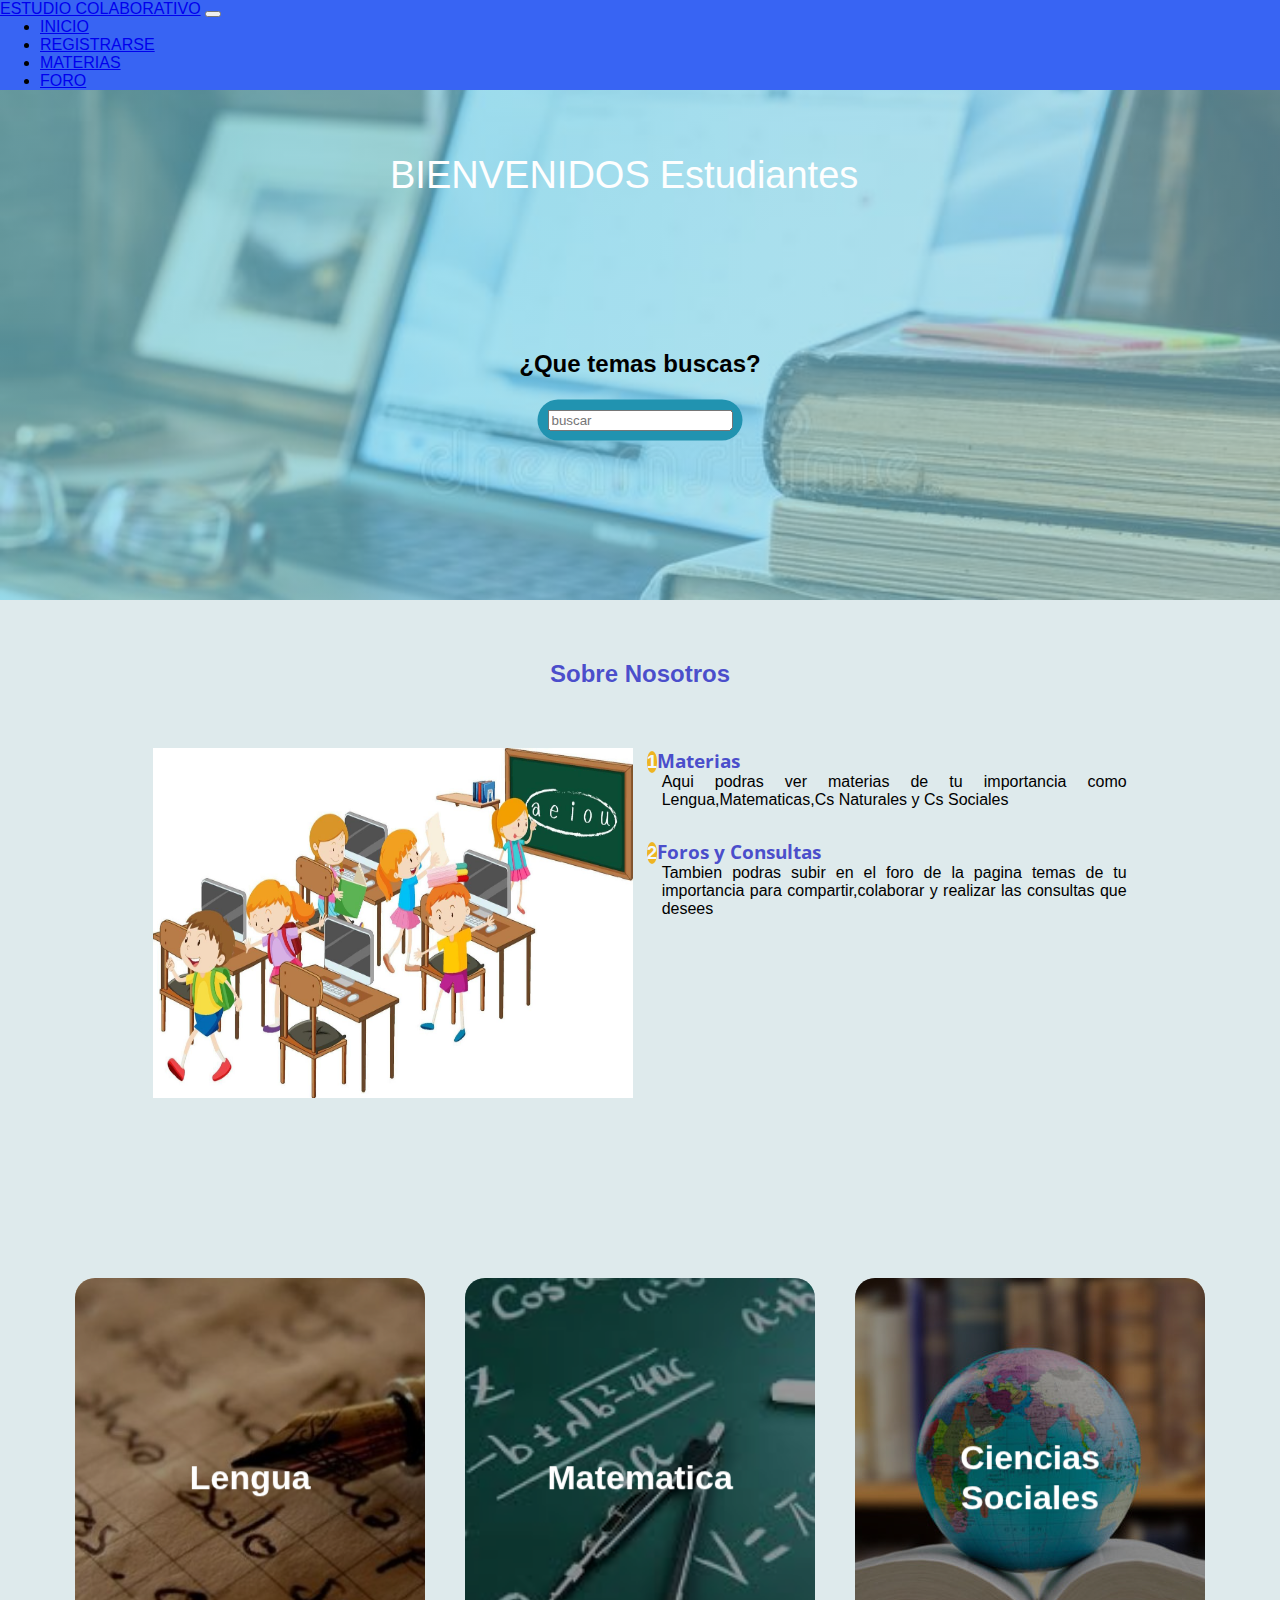
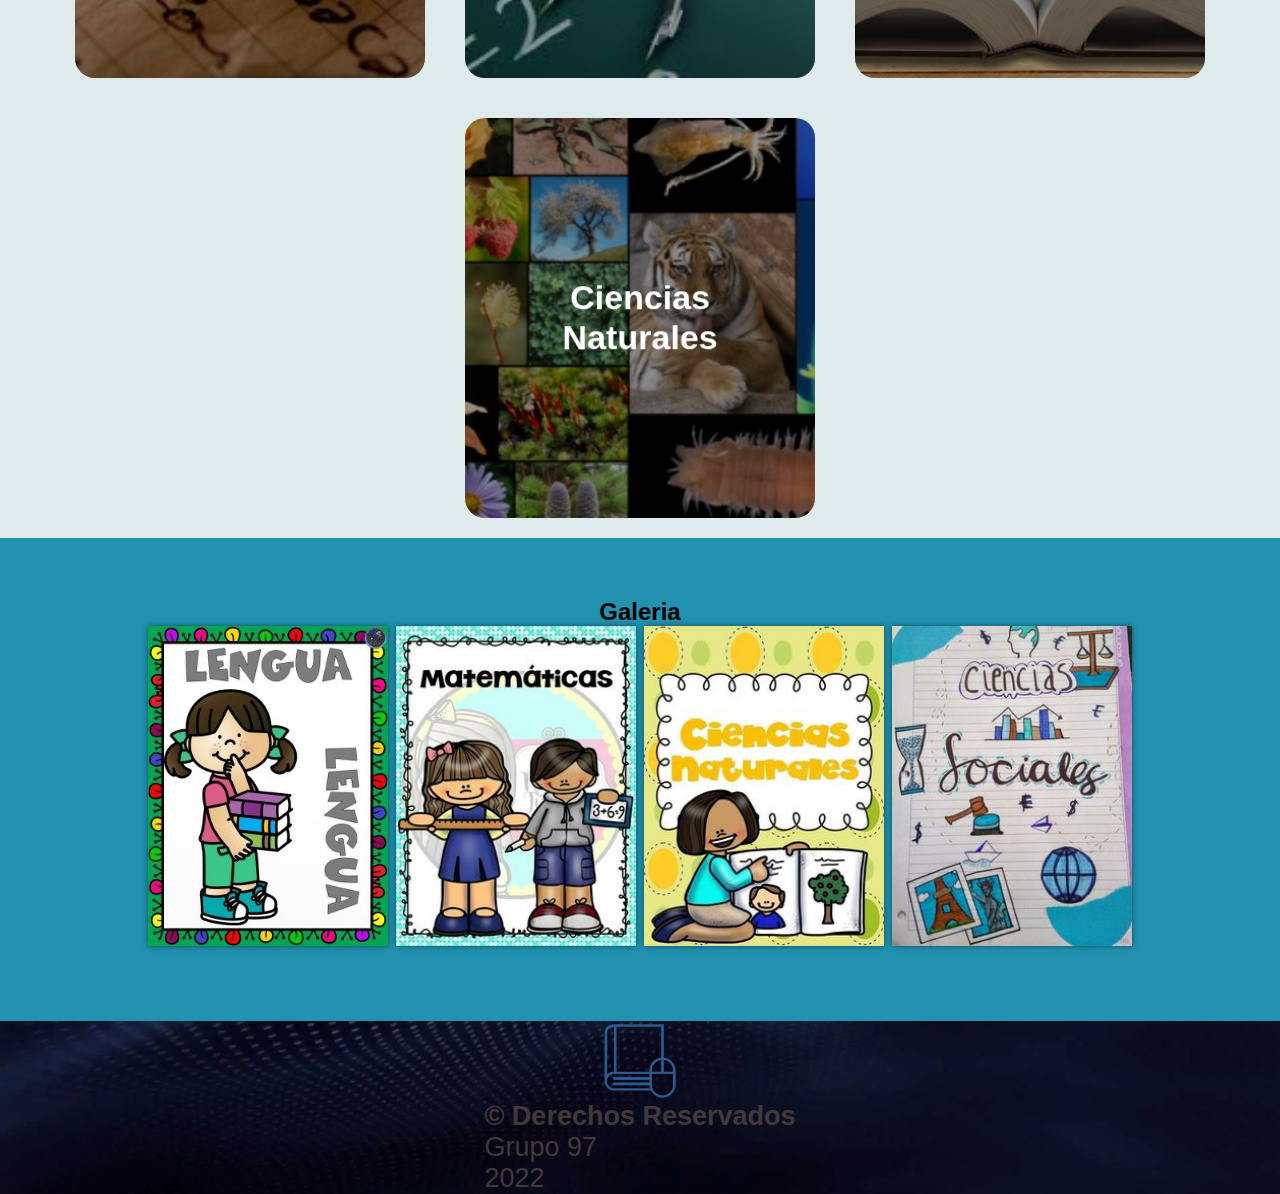
==== pantallas/index.html @ a740c690 "Initial commit" ====
<!DOCTYPE html>
<html lang="es">

<head>
    <meta charset="UTF-8">
    <meta http-equiv="X-UA-Compatible" content="IE=edge">
    <meta name="viewport" content="width=device-width, initial-scale=1.0">
    <link href="https://cdn.jsdelivr.net/npm/bootstrap@5.2.0/dist/css/bootstrap.min.css" rel="stylesheet"
        integrity="sha384-gH2yIJqKdNHPEq0n4Mqa/HGKIhSkIHeL5AyhkYV8i59U5AR6csBvApHHNl/vI1Bx" crossorigin="anonymous">

    <link rel="shortcut icon" href="../imagenes/logo estudio.png" type="image/x-icon">
    <link rel="stylesheet" href="https://cdnjs.cloudflare.com/ajax/libs/font-awesome/6.1.1/css/all.min.css"
        integrity="sha512-KfkfwYDsLkIlwQp6LFnl8zNdLGxu9YAA1QvwINks4PhcElQSvqcyVLLD9aMhXd13uQjoXtEKNosOWaZqXgel0g=="
        crossorigin="anonymous" referrerpolicy="no-referrer" />
    <link rel="stylesheet" href="../estilos/estilos.css">
    <link href="https://fonts.googleapis.com/css2?family=Open+Sans:ital@0;1&display=swap" rel="stylesheet">
    <title>ESTUDIO COLABORATIVO</title>
</head>

<body>
    <header>
        <nav class="navbar navbar-expand-lg navbar-dark" style="background-color: #3864f3;">
            <div class="container-fluid">
                <a class="navbar-brand" href="#">ESTUDIO COLABORATIVO</a>
                <button class="navbar-toggler" type="button" data-bs-toggle="collapse" data-bs-target="#navbarNav"
                    aria-controls="navbarNav" aria-expanded="false" aria-label="Toggle navigation">
                    <span class="navbar-toggler-icon"></span>
                </button>
                <div class="collapse navbar-collapse" id="navbarNav">
                    <ul class="navbar-nav  mx-auto">
                        <li class="nav-item">
                            <a class="nav-link active" aria-current="page" href="index.html">INICIO</a>
                        </li>
                        <li class="nav-item">
                            <a class="nav-link" href="registro.html">REGISTRARSE</a>
                        </li>
                        <li class="nav-item">
                            <a class="nav-link" href="materias.html">MATERIAS</a>
                        </li>
                        <li class="nav-item">
                            <a class="nav-link" href="foro.html">FORO</a>
                        </li>


                    </ul>
                </div>
            </div>
        </nav>




        <section class="texto_header">
            <div class="contenedor-bienvenidos">
                <p>BIENVENIDOS</p>
                <ul>
                <li>Estudiantes</li>
                <li>Docentes</li>
                <li>Todos</li>
                </ul>
            </div>
            <h2>¿Que temas buscas?</h2>
            <div class="buscar">
                <input type="text" placeholder="buscar" required>
                <a href="" class="btn">
                    <i class="fas fa-search icon"></i>
                </a>

            </div>

        </section>

    </header>

    <main>
        <section class="contenedor principal">
            <h2 class="titulo">Sobre Nosotros</h2>
            <div class="contenedor-sobre-nosotros">
                <img src="../imagenes/estudiantes.jpg" alt="" class="imagen-estudio">
                <div class="contenido-texto">
                    <h3><span>1</span>Materias</h3>
                    <p>Aqui podras ver materias de tu importancia como Lengua,Matematicas,Cs Naturales y Cs Sociales
                    </p>
                    <h3><span>2</span>Foros y Consultas</h3>
                    <p>Tambien podras subir en el foro de la pagina temas de tu importancia para compartir,colaborar y
                        realizar las consultas que
                        desees</p>
                </div>
            </div>
        </section>

        <div class="container__card">

            <div class="card__father">
                <div class="card">
                    <div class="card__front" style="background-image: url(../imagenes/lengua2.jpg.crdownload);">
                        <div class="bg"></div>
                        <div class="body__card_front">
                            <h1>Lengua</h1>
                        </div>
                    </div>
                    <div class="card__back">
                        <div class="body__card_back">
                            <h1>LENGUA</h1>
                            <p>aqui podras encontras todo lo referido a lengua</p>
                            <input type="button" value="entrar">
                        </div>
                    </div>
                </div>
            </div>

            <div class="card__father">
                <div class="card">
                    <div class="card__front" style="background-image: url(../imagenes/matematicas2.jpg);">
                        <div class="bg"></div>
                        <div class="body__card_front">
                            <h1>Matematica</h1>
                        </div>
                    </div>
                    <div class="card__back">
                        <div class="body__card_back">
                            <h1>MATEMATICA</h1>
                            <p>Aqui encontraras todo lo relacionado a la materia matematica</p>
                            <input type="button" value="entrar">
                        </div>
                    </div>
                </div>
            </div>

            <div class="card__father">
                <div class="card">
                    <div class="card__front" style="background-image: url(../imagenes/ciencias\ sociales2.jpeg);">
                        <div class="bg"></div>
                        <div class="body__card_front">
                            <h1>Ciencias Sociales</h1>
                        </div>
                    </div>
                    <div class="card__back">
                        <div class="body__card_back">
                            <h1>CIENCIAS SOCIALES</h1>
                            <p>aqui encontraras todo lo relacionado a ciencias sociales.</p>
                            <input type="button" value="entrar">
                        </div>
                    </div>
                </div>
            </div>
            <div class="card__father">
                <div class="card">
                    <div class="card__front" style="background-image: url(../imagenes/ciencias\ naturales2.jpg);">
                        <div class="bg"></div>
                        <div class="body__card_front">
                            <h1>Ciencias Naturales</h1>
                        </div>
                    </div>
                    <div class="card__back">
                        <div class="body__card_back">
                            <h1>CIENCIAS NATURALES</h1>
                            <p>aqui encontraras todo lo relacionado a cs naturales

                            </p>
                            <input type="button" value="entrar">
                        </div>
                    </div>
                </div>
            </div>

        </div>

        <section class="galeria" id="portafolio">
            <div class="contenedor">
                <h2 class="subtitulo">Galeria</h2>
                <div class="contenedor-galeria">
                    <img src="../imagenes/lengua.jpg" alt="" class="img-galeria" href="#">
                    <img src="../imagenes/matematica.jpg" alt="" class="img-galeria">
                    <img src="../imagenes/ciencias naturales.jpg" alt="" class="img-galeria">
                    <img src="../imagenes/ciencias sociales.jpg" alt="" class="img-galeria">
                </div>

            </div>

        </section>

        </section>
        <footer>
            <div class="container-fluid footer" id="fondoimagen">

                <div clas="row align-items-center ">

                    <div class="col align-items-start">
                        <img src="../imagenes/logo estudio.png">
                    </div>

                </div>

                <div class="col-3 text-center" id="autor">
                    <p><b>© Derechos Reservados</b></p>
                    <p>Grupo 97</p>
                    <p>2022</p>
                </div>
            </div>
            
        </footer>
    </main>
    <script src="https://cdn.jsdelivr.net/npm/bootstrap@5.2.0/dist/js/bootstrap.bundle.min.js"
        integrity="sha384-A3rJD856KowSb7dwlZdYEkO39Gagi7vIsF0jrRAoQmDKKtQBHUuLZ9AsSv4jD4Xa" crossorigin="anonymous">
        </script>

</body>

</html>
---- estilos/estilos.css ----
*{
    margin: 0px;
    padding: opx;
    box-sizing: border-box;
    font-family: 'Lato', sans-serif;
}
body{
    font-family: 'open sans';
    background: #deeaec;
}

.contenedor{
    padding: 60px 0;
    width: 90%;
    max-width: 1000px;
    margin: auto;
    overflow: hidden;
}
.titulo{
    color: rgba(42, 42, 196, 0.822);
    text-align: center;
    margin-bottom: 60px;
}
/*header*/

header{
    width: 100%;
    height: 600px;
    background: #2193b0;  /* fallback for old browsers */
background: -webkit-linear-gradient(to right, hsla(191, 78%, 68%, 0.623), hsla(192, 56%, 69%, 0.616)), url(../imagenes/imagen-header.jpg);  /* Chrome 10-25, Safari 5.1-6 */
background: linear-gradient(to right, hsla(191, 78%, 68%, 0.623), hsla(192, 56%, 69%, 0.616)), url(../imagenes/imagen-header.jpg); /* W3C, IE 10+/ Edge, Firefox 16+, Chrome 26+, Opera 12+, Safari 7+ */
background-size: cover;
background-attachment: fixed;
position: relative;;
}




header .texto_header{
    display: flex;
    height: 430px;
    width: 100%;
    align-items: center;
    justify-content: center;
    flex-direction: column;
    text-align: center;
}
.texto_header h1{
    margin-top: 0px;
    margin-bottom: -5.5rem;
    font-weight: 500;
    line-height: 1.2;
}
.texto_header h2{
    margin-top: 30px;
    margin-bottom: -5.5rem;
}
/*tarjetas*/
.container__card{
    max-width: 1200px;
    margin: auto;
    margin-top: 100px;
    perspective: 1000px;
    display: flex;
    justify-content: center;
    flex-wrap: wrap;
    
}

.card__father{
    margin: 20px;
    perspective: 1000px;
}

.card__father:hover .card{
    transform: rotateY(180deg);
}


.card{
    width: 350px;
    height: 400px;
    position: relative;
    transform-style: preserve-3d;
    transition: all 600ms;
}

.card__front{
    background-size: cover;
    background-position: center;
}


.card__front,
.card__back{
    width: 100%;
    height: 100%;
    position: absolute;
    top: 0;
    left: 0;
    backface-visibility: hidden;
    transform-style: preserve-3d;
    border-radius: 20px;
}

.card__back{
    transform: rotateY(180deg);
    background: rgb(164, 200, 236);
}

.body__card_front{
    width: 100%;
    height: 100%;
    text-align: center;
    padding: 40px;
    display: flex;
    justify-content: center;
    align-items: center;
    color: #fff;
    transform: translateZ(60px);
}

.bg{
    width: 100%;
    height: 100%;
    position: absolute;
    top: 0;
    left: 0;
    background: rgba(0,0,0,0.4);
    border-radius: 20px;
}

.body__card_back{
    padding: 40px;
    text-align: center;
    transform: translateZ(60px);
}

.body__card_back p{
    margin-top: 30px;
    font-size: 18px;
}

.body__card_back input{
    padding: 10px 40px;
    margin-top: 30px;
    font-size: 16px;
    cursor: pointer;
    border: none;
    color: white;
    background: #58B0F6;
    box-shadow: 1px 1px 30px -5px #58B0F6;
    border-radius: 10px;
    transition: box-shadow 600ms;
}

.body__card_back input:hover{
    box-shadow: 1px 1px 30px 0px #449de6;
}

/*contedor sobre nosotros*/
.contenedor-sobre-nosotros{
    display: flex;
    justify-content: space-evenly;
}
.imagen-estudio{
    width: 48%;
}
.contenedor-sobre-nosotros .contenido-texto{
    width: 48%;
}
.contenido-texto{
    margin-bottom: 15%;
}
.contenido-texto h3 span{
    background-color: rgb(238, 180, 34);
    border-radius: 50%;
    text-align: center;
    color: aliceblue;
    display: inline-block;
}
.contenido-texto p{
    padding: 0px 0px 30px 15px;
    text-align: justify;
}
.contenido-texto > h3{
    font-family: 'open sans';
    color: rgba(42, 42, 196, 0.822);
}


/*portafolio*/



/*.imagen-varias{
    position: absolute;
    width: 100%;
    height: 100%;
    top: 0%;
    /*transform: scale(0);*/
   /* background: hsla(273,91%,27%,0.7);
    transition:transform .5s;
    display: flex;
    justify-content: center;
    align-items:center;
    flex-direction: column;
}*/

.buscar{
    display: flex;
    justify-content: center;
    align-items: center;
    position: absolute;
    left: 50%;
    top: 70%;
    transform:translate(-50%,-50%);
    background: #2193b0;
    padding: 10px;
    border-radius: 40px;
}
 /* foooter */
.footer{
  
    justify-content: space-between;
    background-color:#c3cbdf;
    display: flex;
    flex-direction: column;
    align-items: center;

    background-image: url(../imagenes/fondo-footer.webp);    
    background-size: cover;
    
    background-repeat: no-repeat;
    
    background-position: center center;
    
}


.navbar {
    background-color: #2193b0;
}


#autor{
    font-size: 27px;
    color:#413939

}
img, svg {
    vertical-align: middle;
    width: 80px;
}

.galeria{
    background:#fefefe;
}
.contenedor-galeria{
    display: flex;
    justify-content:space-evenly;
    flex-wrap: wrap;
}
.img-galeria{
    width: 240px;
    display: block;
    margin-bottom: 15px;
    box-shadow: 0 0 6px rgba(0,0, 0, .5);
    
    
}
.subtitulo{
    text-align: center;
}
 .galeria{
    background: #2193b0;
 }

 /*titulo*/
 .contenedor-bienvenidos{
    display: flex;
    width: 500px;
    height: 40px;
    color: #fefefe;
    font-size: 38px;
    line-height: 40px;
    overflow: hidden;
    position: absolute;
    top: -250px;
    right: 0;
    bottom: 0;
    left: 0%;
    margin: auto;
 }
.contenedor-bienvenidos>ul{
    list-style: none;
    padding-left: 10px;
    margin: 0%;
    animation:cambiar 7s infinite;
}
 .contenedor-bienvenidos>p{
    margin:0px;
}
@keyframes cambiar {
    0% {margin-top: 0;}
    20% {margin-top: 0;}

    25% {margin-top: -40px;}
    50% {margin-top: -40px;}

    55% {margin-top: -80px;}
    80% {margin-top: -80px;}

    85%{margin-top: -40px;}
    95%{margin-top: -40px;}

    100%{margin-top: 0px;}
}
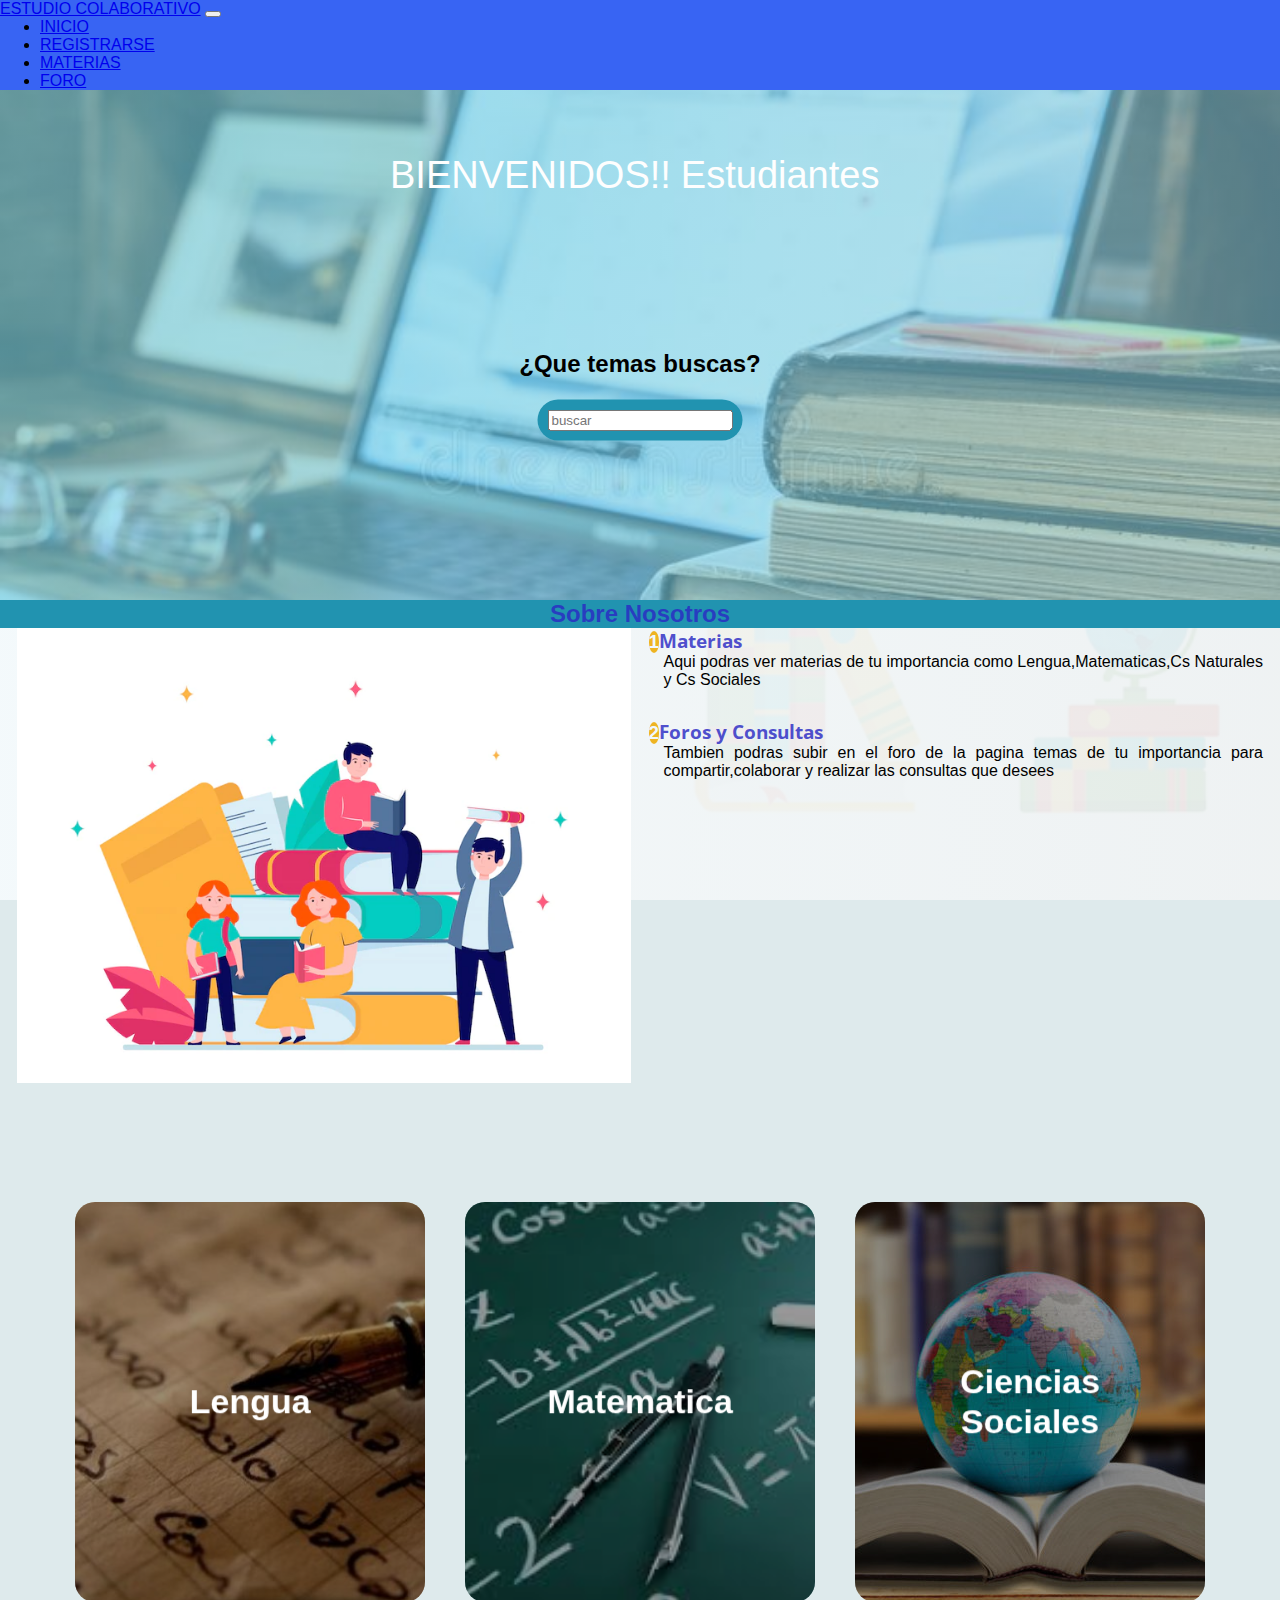
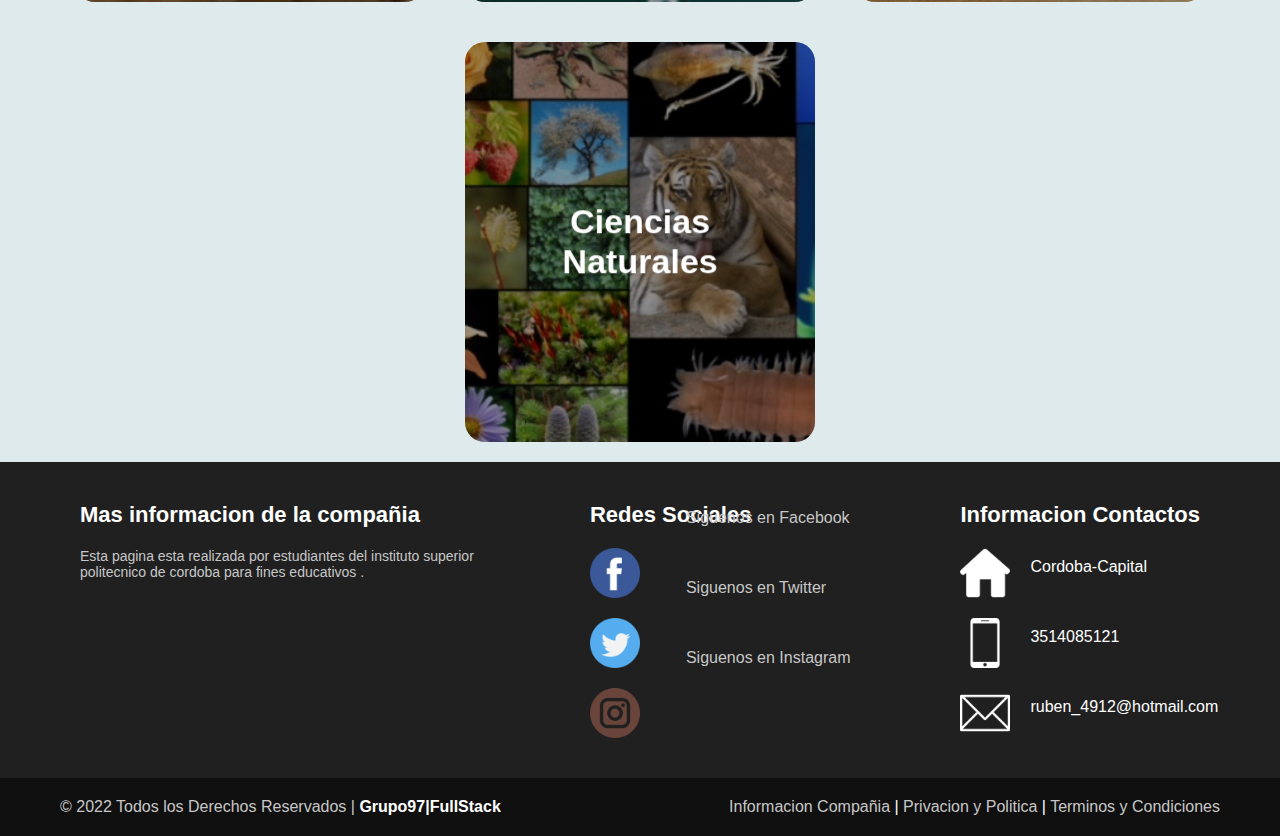
==== commit 0622af0b: "cambios" ====
--- a/pantallas/index.html
+++ b/pantallas/index.html
@@ -52,11 +52,11 @@
 
         <section class="texto_header">
             <div class="contenedor-bienvenidos">
-                <p>BIENVENIDOS</p>
+                <p>BIENVENIDOS!!</p>
                 <ul>
-                <li>Estudiantes</li>
-                <li>Docentes</li>
-                <li>Todos</li>
+                    <li>Estudiantes</li>
+                    <li>Docentes</li>
+                    <li>Todos</li>
                 </ul>
             </div>
             <h2>¿Que temas buscas?</h2>
@@ -69,14 +69,13 @@
             </div>
 
         </section>
-
     </header>
 
     <main>
-        <section class="contenedor principal">
+        <section class="contenedor-principal">
             <h2 class="titulo">Sobre Nosotros</h2>
             <div class="contenedor-sobre-nosotros">
-                <img src="../imagenes/estudiantes.jpg" alt="" class="imagen-estudio">
+                <img src="../imagenes/imagen-sobrenosotros.webp" alt="" class="imagen-estudio">
                 <div class="contenido-texto">
                     <h3><span>1</span>Materias</h3>
                     <p>Aqui podras ver materias de tu importancia como Lengua,Matematicas,Cs Naturales y Cs Sociales
@@ -165,41 +164,83 @@
             </div>
 
         </div>
-
-        <section class="galeria" id="portafolio">
-            <div class="contenedor">
-                <h2 class="subtitulo">Galeria</h2>
-                <div class="contenedor-galeria">
-                    <img src="../imagenes/lengua.jpg" alt="" class="img-galeria" href="#">
-                    <img src="../imagenes/matematica.jpg" alt="" class="img-galeria">
-                    <img src="../imagenes/ciencias naturales.jpg" alt="" class="img-galeria">
-                    <img src="../imagenes/ciencias sociales.jpg" alt="" class="img-galeria">
-                </div>
-
-            </div>
-
-        </section>
-
-        </section>
+        
         <footer>
-            <div class="container-fluid footer" id="fondoimagen">
-
-                <div clas="row align-items-center ">
-
-                    <div class="col align-items-start">
-                        <img src="../imagenes/logo estudio.png">
-                    </div>
-
-                </div>
-
-                <div class="col-3 text-center" id="autor">
-                    <p><b>© Derechos Reservados</b></p>
-                    <p>Grupo 97</p>
-                    <p>2022</p>
-                </div>
-            </div>
-            
+
+            <div class="container-footer-all">
+
+                <div class="container-body">
+
+                    <div class="colum1">
+                        <h1>Mas informacion de la compañia</h1>
+
+                        <p>Esta pagina esta realizada por estudiantes del instituto  
+                            superior politecnico de cordoba para fines educativos .</p></p>
+
+                    </div>
+
+                    <div class="colum2">
+
+                        <h1>Redes Sociales</h1>
+
+                        <div class="row">
+                            <img src="../imagenes/imagen-facebok.png">
+                            <label>Siguenos en Facebook</label>
+                        </div>
+                        <div class="row">
+                            <img src="../imagenes/imagen-twiter.png">
+                            <label>Siguenos en Twitter</label>
+                        </div>
+                        <div class="row">
+                            <img src="../imagenes/imagen-instagram.png">
+                            <label>Siguenos en Instagram</label>
+                        </div>
+                        
+
+
+                    </div>
+
+                    <div class="colum3">
+
+                        <h1>Informacion Contactos</h1>
+
+                        <div class="row2">
+                            <img src="../imagenes/imegen-house.png">
+                            <label>Cordoba-Capital</label>
+                        </div>
+
+                        <div class="row2">
+                            <img src="../imagenes/imagen-celular.png">
+                            <label>3514085121</label>
+                        </div>
+
+                        <div class="row2">
+                            <img src="../imagenes/imagen-contacto.png">
+                            <label>ruben_4912@hotmail.com</label>
+                        </div>
+
+                    </div>
+
+                </div>
+
+            </div>
+
+            <div class="container-footer">
+                <div class="footer">
+                    <div class="copyright">
+                        © 2022 Todos los Derechos Reservados | <a>Grupo97|FullStack</a>
+                    </div>
+
+                    <div class="information">
+                        <a href="">Informacion Compañia</a> | <a href="">Privacion y Politica</a> | <a href="">Terminos
+                            y Condiciones</a>
+                    </div>
+                </div>
+
+            </div>
+
         </footer>
+
     </main>
     <script src="https://cdn.jsdelivr.net/npm/bootstrap@5.2.0/dist/js/bootstrap.bundle.min.js"
         integrity="sha384-A3rJD856KowSb7dwlZdYEkO39Gagi7vIsF0jrRAoQmDKKtQBHUuLZ9AsSv4jD4Xa" crossorigin="anonymous">
--- a/estilos/estilos.css
+++ b/estilos/estilos.css
@@ -19,7 +19,7 @@
 .titulo{
     color: rgba(42, 42, 196, 0.822);
     text-align: center;
-    margin-bottom: 60px;
+    background: #2193b0;
 }
 /*header*/
 
@@ -65,6 +65,10 @@
     display: flex;
     justify-content: center;
     flex-wrap: wrap;
+
+    
+
+
     
 }
 
@@ -160,6 +164,17 @@
 }
 
 /*contedor sobre nosotros*/
+.contenedor-principal{
+    width: 100%;
+    height: 482px;
+    background: #2193b0;  /* fallback for old browsers */
+background: -webkit-linear-gradient(to right, hsla(210, 9%, 96%, 0.911), hsla(192, 26%, 96%, 0.911)), url(../imagenes/muchoslibros.webp);  /* Chrome 10-25, Safari 5.1-6 */
+background: linear-gradient(to right, hsla(197, 54%, 97%, 0.979), hsla(192, 15%, 94%, 0.932)), url(../imagenes/muchoslibros.webp); /* W3C, IE 10+/ Edge, Firefox 16+, Chrome 26+, Opera 12+, Safari 7+ */
+background-size: cover;
+background-attachment: fixed;
+position: relative;;
+
+}
 .contenedor-sobre-nosotros{
     display: flex;
     justify-content: space-evenly;
@@ -221,24 +236,135 @@
     border-radius: 40px;
 }
  /* foooter */
+ footer{
+    width: 100%;
+    background: #202020;
+    color: white;   
+    
+}
+
+.container-footer-all{
+    width: 100%;
+    max-width: 1200px;
+    margin: auto;
+    padding: 40px;
+}
+
+.container-body{
+    display: flex;
+    justify-content: space-between;
+}
+
+.colum1{
+    max-width: 400px;
+}
+
+.colum1 h1{
+    font-size: 22px;
+}
+
+.colum1 p{
+    font-size: 14px;
+    color: #C7C7C7;
+    margin-top: 20px;
+}
+
+.colum2{
+    max-width: 400px;
+    
+}
+
+.colum2 h1{
+    font-size: 22px;
+}
+
+.row {
+    margin-top: 20px;
+    display: flex;
+}
+
+.row img{
+    width: 50px;
+    height: 50px;
+}
+
+.row label{
+    margin-top: -39px;
+    margin-left: 46px;
+    color: #C7C7C7;
+}
+
+
+.colum3{
+    max-width: 400px;
+}
+
+.colum3 h1{
+    font-size: 22px;
+}
+
+.row2{
+    margin-top: 20px;
+    display: flex;
+}
+
+.row2 img{
+    width: 50px;
+    height: 50px;
+}
+
+.row2 label{
+    margin-top: 10px;
+    margin-left: 20px;
+    max-width: 140px;
+}
+
+.container-footer{
+    width: 100%;  
+    background: #101010;
+}
+
 .footer{
-  
-    justify-content: space-between;
-    background-color:#c3cbdf;
-    display: flex;
-    flex-direction: column;
-    align-items: center;
-
-    background-image: url(../imagenes/fondo-footer.webp);    
-    background-size: cover;
-    
-    background-repeat: no-repeat;
-    
-    background-position: center center;
-    
-}
-
-
+    max-width: 1200px;
+    margin: auto;
+    display: flex;
+    justify-content: space-between;  
+    padding: 20px;
+}
+
+.copyright{
+    color: #C7C7C7;
+}
+
+.copyright a{
+    text-decoration: none;
+    color: white;
+    font-weight: bold;
+}
+
+.information a{
+    text-decoration: none;
+    color: #C7C7C7;
+}
+
+
+@media screen and (max-width: 1100px){
+    
+    .container-body{
+        flex-wrap: wrap;
+    }
+    
+    .colum1{
+        max-width: 100%;
+    }
+    
+    .colum2,
+    .colum3{
+        margin-top: 40px;
+    }
+}
+
+/* nabvar */
 .navbar {
     background-color: #2193b0;
 }
